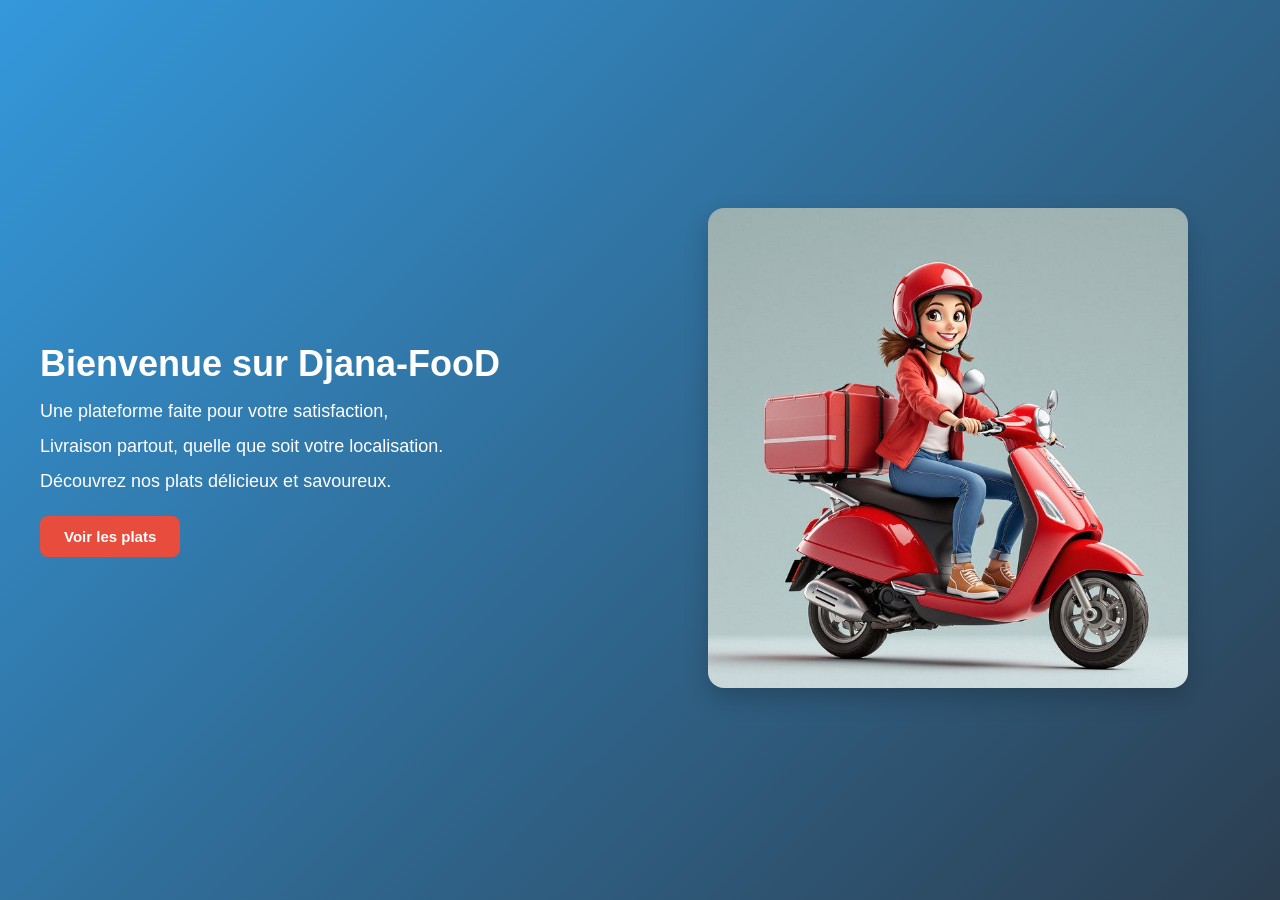
==== produit.html @ 7bea3905 "resolution du beug 404 de l'affichage" ====
<!DOCTYPE html>
<html lang="fr">
<head>
    <meta charset="UTF-8">
    <meta name="viewport" content="width=device-width, initial-scale=1.0">
    <title>Djana Food</title>
    <link rel="stylesheet" href="hero.css">
</head>
<body>

    <header class="hero">
        <div class="hero-texte">
            <h1>Bienvenue sur Djana-FooD</h1>
            <p>Une plateforme faite pour votre satisfaction,</p>
            <p>Livraison partout, quelle que soit votre localisation.</p>
            <p>Découvrez nos plats délicieux et savoureux.</p>
            <a class="btn" href="index.html">Voir les plats</a>
        </div>

        <div class="hero-image">
            <img src="images/livreur.jpg" alt="Livreur de Djana Food">
        </div>
    </header>

    <footer>
        
    </footer>

</body>
</html>
---- hero.css ----
* {
    margin: 0;
    padding: 0;
    box-sizing: border-box;
}

body {
    font-family: Arial, sans-serif;
    background-color: #f5f5f5;
    min-height: 100vh;
}
/* Hero Section */
.hero {
    display: flex;
    align-items: center;
    justify-content: space-between;
    gap: 30px;
    background: linear-gradient(135deg, #3498db, #2c3e50);
    padding: 60px 40px;
    min-height: 100vh;
}

.hero-texte {
    flex: 1;
    color: #ffffff;
}
/*text titre*/
.hero-texte h1 {
    font-size: 36px;
    margin-bottom: 16px;
    
}
/*text paragraphe*/
.hero-texte p {
    font-size: 18px;
    margin-bottom: 14px;
}
/*image*/
.hero-image {
    flex: 1;
    text-align: center;
}

.hero-image img {
    width: min(100%, 480px);
    border-radius: 16px;
    box-shadow: 0 10px 25px rgba(0, 0, 0, 0.2);
}
/*bouton*/
.btn {
    display: inline-block;
    background-color: #e74c3c;
    color: #ffffff;
    text-decoration: none;
    border-radius: 8px;
    padding: 12px 24px;
    font-size: 15px;
    font-weight: bold;
    cursor: pointer;
    margin-top: 10px;
}

.btn:hover {
    background-color: #c0392b;
}
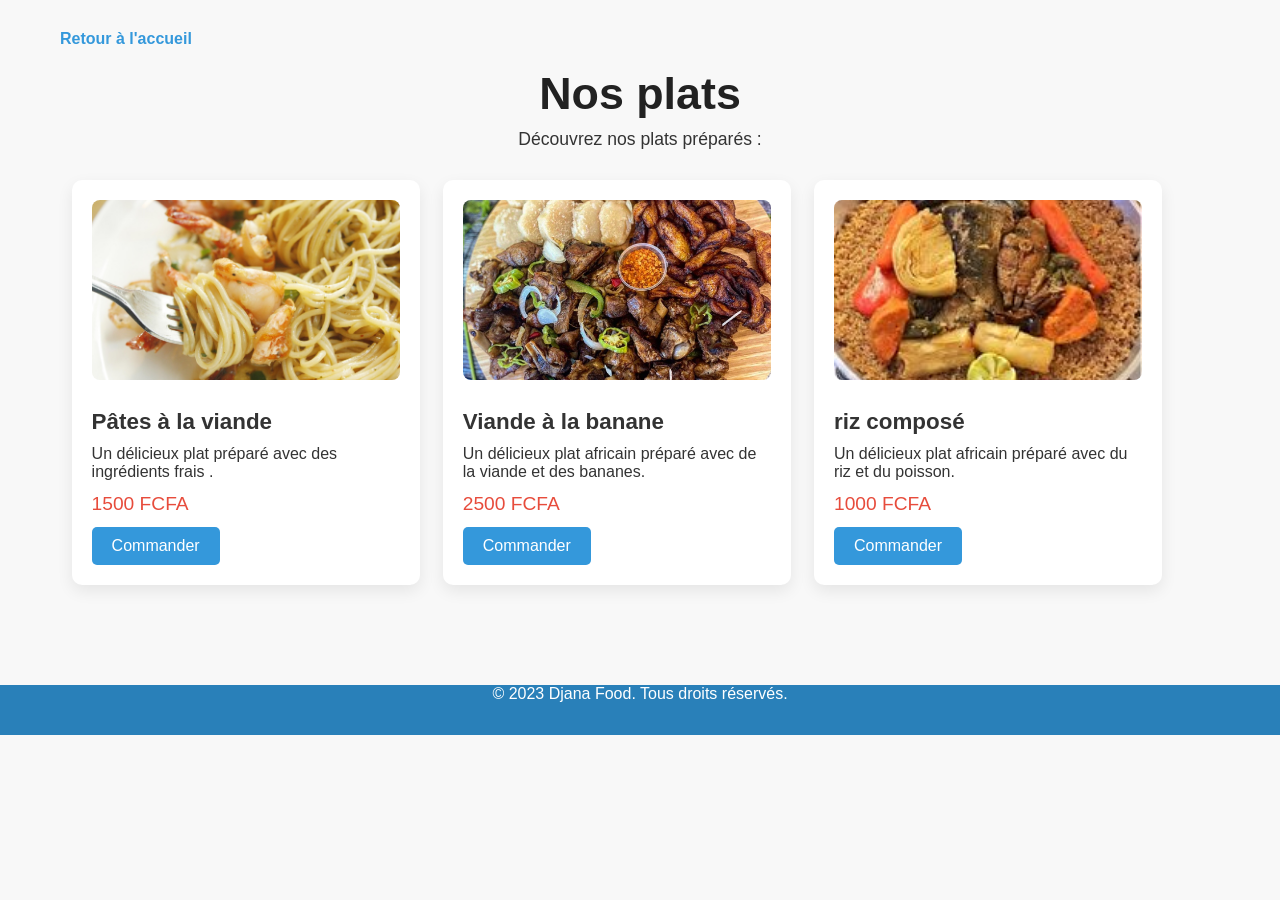
==== commit b2a67009: "correction à nouveau du beug" ====
--- a/produit.html
+++ b/produit.html
@@ -3,28 +3,55 @@
 <head>
     <meta charset="UTF-8">
     <meta name="viewport" content="width=device-width, initial-scale=1.0">
-    <title>Djana Food</title>
-    <link rel="stylesheet" href="hero.css">
+    <title>Nos plats - Djana Food</title>
+    <link rel="stylesheet" href="main.css">
 </head>
 <body>
+    <main class="page">
+        <a class="btn_retour" href="index.html">Retour à l'accueil</a>
+        <h1>Nos plats</h1>
+        <p class="intro">Découvrez nos  plats préparés  :</p>
 
-    <header class="hero">
-        <div class="hero-texte">
-            <h1>Bienvenue sur Djana-FooD</h1>
-            <p>Une plateforme faite pour votre satisfaction,</p>
-            <p>Livraison partout, quelle que soit votre localisation.</p>
-            <p>Découvrez nos plats délicieux et savoureux.</p>
-            <a class="btn" href="index.html">Voir les plats</a>
-        </div>
+        <section class="plats">
+            <h2>delicieux et savoureux</h2>
+            <article class="plat">
+               
+                <img class="plat-image" src="images/plat1.jpg" alt="Pâtes à la viande">
+                <div class="plat-content">
+                    <h2 class="plat-titre">Pâtes à la viande</h2>
+                    <p>Un délicieux plat préparé avec des ingrédients frais .</p>
+                    <p class="plat-prix">1500 FCFA</p>
+                    <button class="plat-button">Commander</button>
+                </div>
+            </article>
 
-        <div class="hero-image">
-            <img src="images/livreur.jpg" alt="Livreur de Djana Food">
-        </div>
-    </header>
+            <article class="plat">
+                <img class="plat-image" src="images/plat2.jpg" alt="Viande à la banane">
+                <div class="plat-content">
+                    <h2 class="plat-titre">Viande à la banane</h2>
+                    <p>Un délicieux plat africain préparé avec de la viande et des bananes.</p>
+                    <p class="plat-prix">2500 FCFA</p>
+                    <button class="plat-button">Commander</button>
+                </div>
+            </article>
 
+             <article class="plat">
+                <img class="plat-image" src="images/plat3.jpg" alt="Viande à la banane">
+                <div class="plat-content">
+                    <h2 class="plat-titre">riz composé</h2>
+                    <p>Un délicieux plat africain préparé avec du riz et du poisson.</p>
+                    <p class="plat-prix">1000 FCFA</p>
+                    <button class="plat-button">Commander</button>
+                </div>
+            </article>
+        </section>
+        
+
+       
+    </main>
     <footer>
-        
+        <p>&copy; 2023 Djana Food. Tous droits réservés.</p>
     </footer>
+</body>
+</html>
 
-</body>
-</html>
--- a/main.css
+++ b/main.css
@@ -0,0 +1,104 @@
+* {
+    margin: 0;
+    padding: 0;
+    box-sizing: border-box;
+}
+
+body {
+    font-family: Arial, sans-serif;
+    background-color: #f8f8f8;
+    color: #333;
+}
+
+.page {
+    max-width: 1200px;
+    margin: 0 auto;
+    padding: 30px 20px 50px;
+}
+
+.btn_retour {
+    display: inline-block;
+    margin-bottom: 20px;
+    color: #3498db;
+    text-decoration: none;
+    font-weight: bold;
+}
+
+.btn_retour:hover {
+    color: #1c6ea4;
+}
+
+h1 {
+    text-align: center;
+    color: #222;
+    font-size: 2.8rem;
+    margin-bottom: 10px;
+}
+
+.intro {
+    font-size: 1.1rem;
+    text-align: center;
+    margin-bottom: 30px;
+}
+
+.plats {
+    font-size: 0;
+}
+
+.plat {
+    display: inline-block;
+    width: 30%;
+    vertical-align: top;
+    background-color: #fff;
+    border-radius: 10px;
+    padding: 20px;
+    margin: 0 1% 20px;
+    box-shadow: 0 6px 16px rgba(0, 0, 0, 0.08);
+    font-size: 16px;
+}
+
+.plat-content {
+    text-align: left;
+}
+/*image*/
+.plat-image {
+    width: 100%;
+    height: 180px;
+    border-radius: 8px;
+    object-fit: cover;
+    margin-bottom: 15px;
+}
+/*titre*/
+.plat-titre {
+    font-size: 1.4rem;
+    margin: 10px 0;
+}
+/*prix*/
+.plat-prix {
+    font-size: 1.2rem;
+    color: #e74c3c;
+    margin: 12px 0;
+}
+/* Bouton */
+.plat-button {
+    background-color: #3498db;
+    color: #fff;
+    border: none;
+    padding: 10px 20px;
+    font-size: 1rem;
+    border-radius: 5px;
+    cursor: pointer;
+    align-items: center;
+}
+
+.plat-button:hover {
+    background-color: #2980b9;
+}
+/* Footer */
+footer {
+    text-align: center;
+    margin-top: 30px;
+    color: white;
+    background-color:#2980b9;
+    height: 50px;
+}
